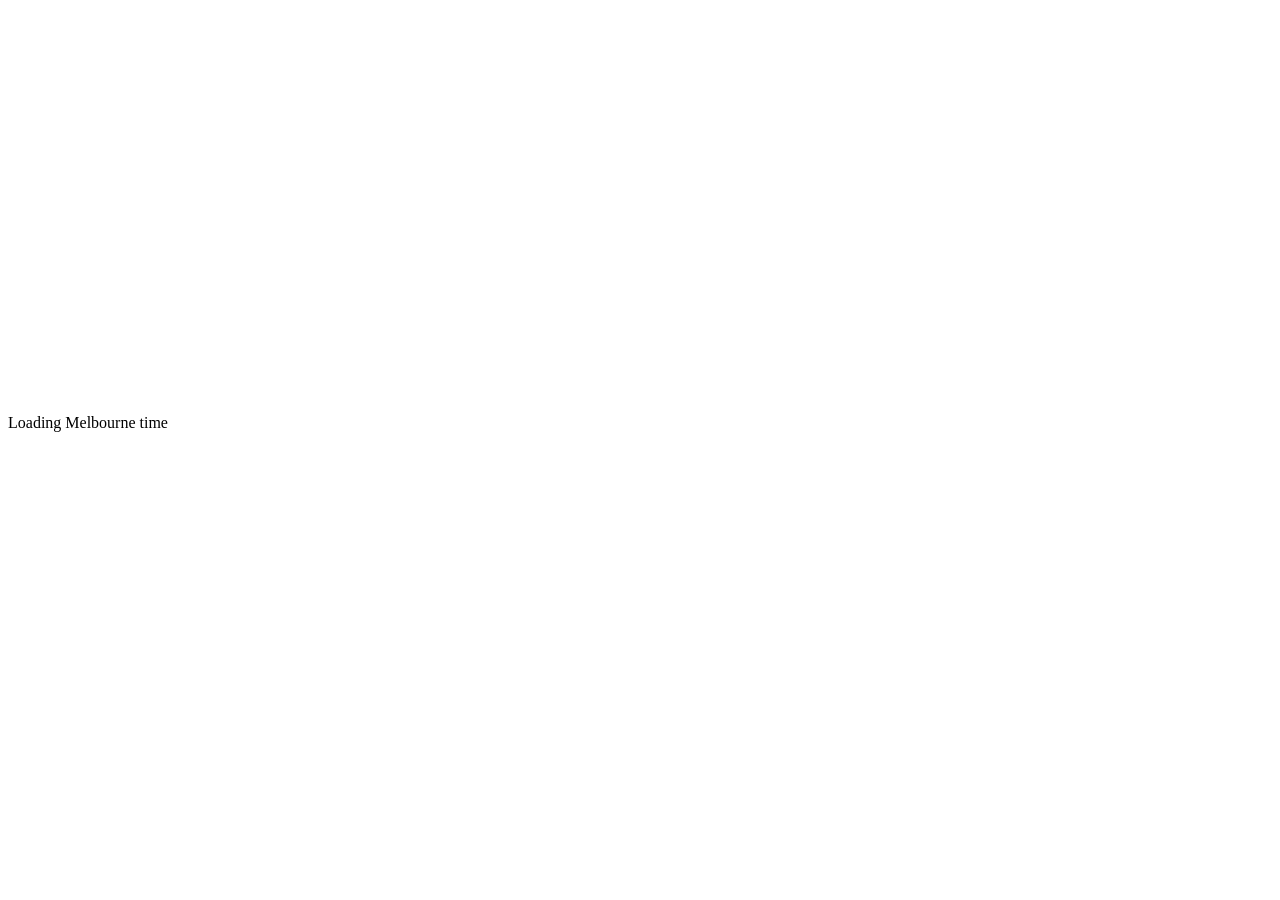
==== counter-field/index.html @ 3d099e7a "Add counter field clock page" ====
<!doctype html>
<html lang="en-AU">
<head>
  <meta charset="utf-8">
  <meta name="viewport" content="width=device-width, initial-scale=1, viewport-fit=cover">
  <meta name="robots" content="noindex, nofollow, noarchive, nosnippet, noimageindex">
  <meta name="googlebot" content="noindex, nofollow, noarchive, nosnippet, noimageindex">
  <meta name="bingbot" content="noindex, nofollow, noarchive, nosnippet, noimageindex">
  <meta name="referrer" content="no-referrer">
  <meta name="theme-color" content="#1C1B1C">
  <title>Melbourne Counter Field Clock</title>
  <link rel="stylesheet" href="style.css?v=20260803a">
</head>
<body>
  <div id="viewport">
    <main id="stage" aria-label="Melbourne counter field clock">
      <canvas id="field" width="1920" height="402" aria-hidden="true"></canvas>
      <div id="status" role="status" aria-live="polite">Loading Melbourne time</div>
    </main>
  </div>
  <script src="counter-field.js?v=20260803a"></script>
</body>
</html>
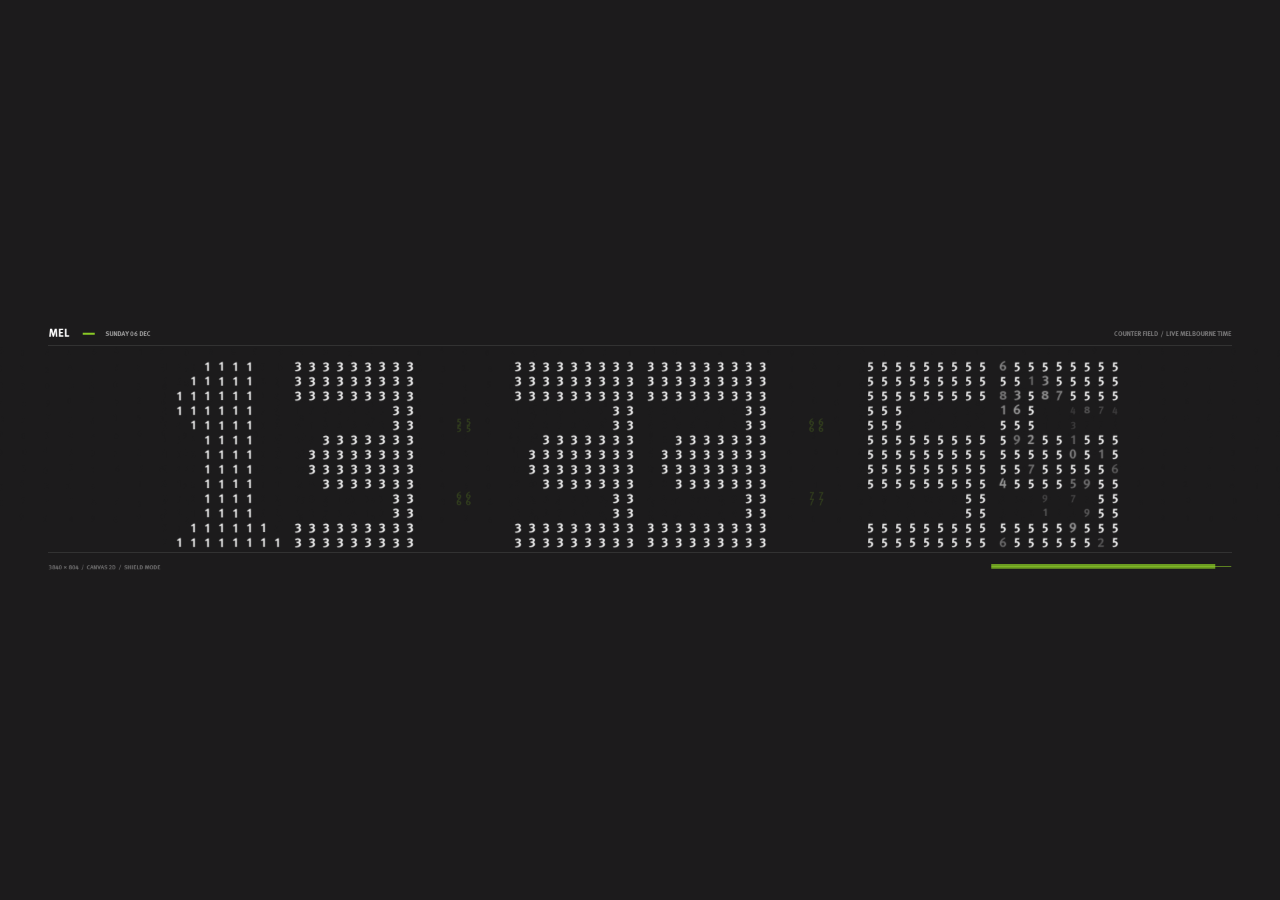
==== commit 2b273e5d: "Refresh counter field asset cache" ====
--- a/counter-field/index.html
+++ b/counter-field/index.html
@@ -9,7 +9,7 @@
   <meta name="referrer" content="no-referrer">
   <meta name="theme-color" content="#1C1B1C">
   <title>Melbourne Counter Field Clock</title>
-  <link rel="stylesheet" href="style.css?v=20260803a">
+  <link rel="stylesheet" href="style.css?v=20260803b">
 </head>
 <body>
   <div id="viewport">
@@ -18,6 +18,6 @@
       <div id="status" role="status" aria-live="polite">Loading Melbourne time</div>
     </main>
   </div>
-  <script src="counter-field.js?v=20260803a"></script>
+  <script src="counter-field.js?v=20260803b"></script>
 </body>
 </html>
--- a/counter-field/style.css
+++ b/counter-field/style.css
@@ -0,0 +1,91 @@
+:root {
+  --stage-w: 3840px;
+  --stage-h: 804px;
+  --bg: #1C1B1C;
+  --aurecon-grey: #373A36;
+  --aurecon-grey-2: #4E5859;
+  --green: #89C925;
+  --white: #FFFFFF;
+}
+
+@font-face {
+  font-family: "MP-B";
+  src: url("../MP-B.ttf?v=20260803b") format("truetype");
+  font-weight: normal;
+  font-style: normal;
+  font-display: swap;
+}
+
+* { box-sizing: border-box; }
+
+html,
+body {
+  width: 100%;
+  height: 100%;
+  margin: 0;
+  overflow: hidden;
+  background: var(--bg);
+  color: var(--white);
+  overscroll-behavior: none;
+  touch-action: none;
+}
+
+body {
+  font-family: "MP-B", Arial, Helvetica, sans-serif;
+  -webkit-font-smoothing: antialiased;
+  text-rendering: geometricPrecision;
+}
+
+#viewport {
+  position: fixed;
+  inset: 0;
+  overflow: hidden;
+  background: var(--bg);
+}
+
+#stage {
+  position: absolute;
+  left: 0;
+  top: 0;
+  width: var(--stage-w);
+  height: var(--stage-h);
+  overflow: hidden;
+  background: var(--bg);
+  transform-origin: 0 0;
+  contain: strict;
+}
+
+#field {
+  position: absolute;
+  inset: 0;
+  display: block;
+  width: 100%;
+  height: 100%;
+  background: var(--bg);
+}
+
+#status {
+  position: absolute;
+  width: 1px;
+  height: 1px;
+  overflow: hidden;
+  clip: rect(0 0 0 0);
+  white-space: nowrap;
+}
+
+html.preview body::after {
+  content: "3840 × 804  ·  ROTATE PHONE FOR A LARGER VIEW";
+  position: fixed;
+  left: 0;
+  right: 0;
+  bottom: max(14px, env(safe-area-inset-bottom));
+  text-align: center;
+  color: rgba(255,255,255,.48);
+  font: 11px/1.3 "MP-B", Arial, Helvetica, sans-serif;
+  letter-spacing: .12em;
+  pointer-events: none;
+}
+
+@media (prefers-reduced-motion: reduce) {
+  #field { image-rendering: auto; }
+}
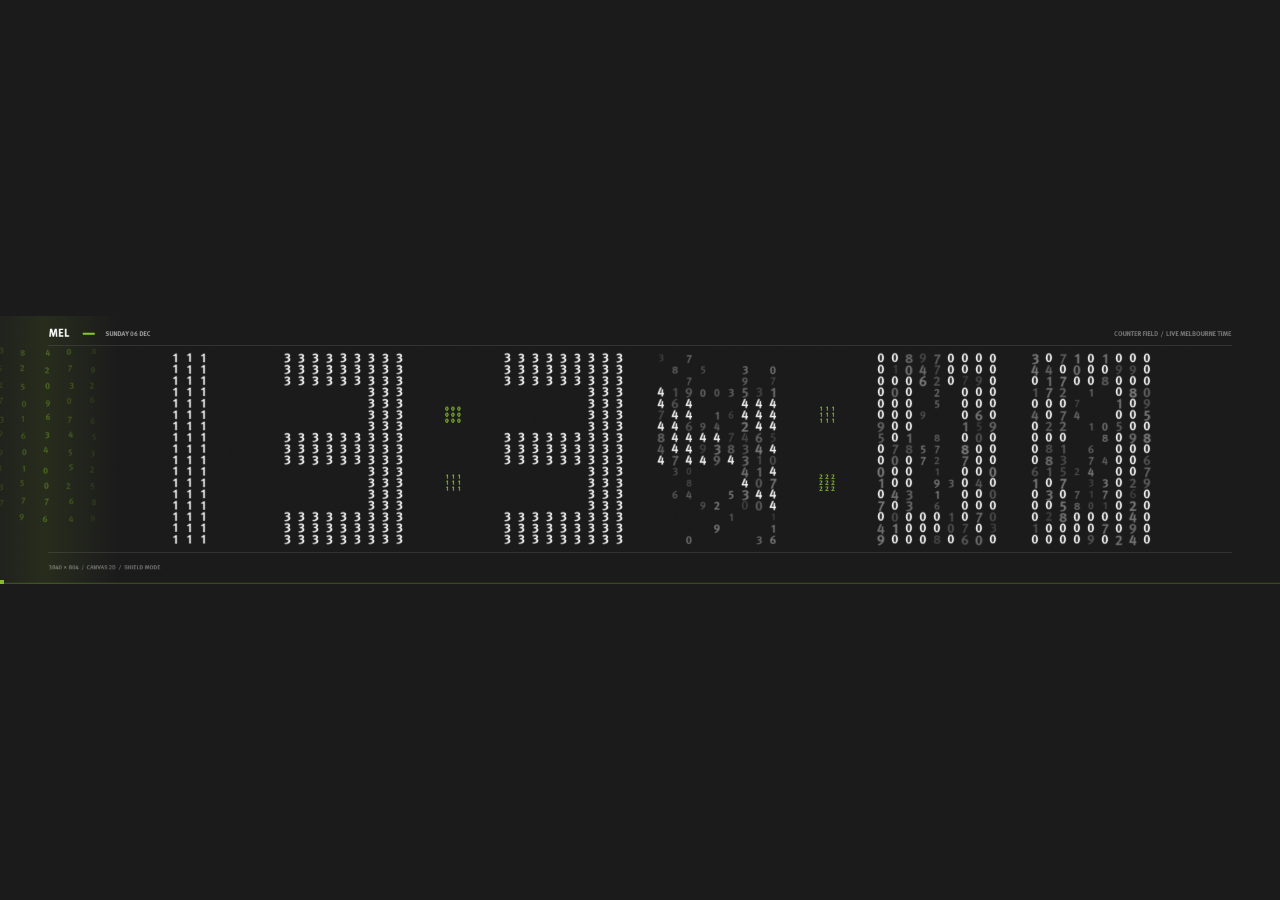
==== commit 847ef902: "Refresh counter field build cache" ====
--- a/counter-field/index.html
+++ b/counter-field/index.html
@@ -9,7 +9,7 @@
   <meta name="referrer" content="no-referrer">
   <meta name="theme-color" content="#1C1B1C">
   <title>Melbourne Counter Field Clock</title>
-  <link rel="stylesheet" href="style.css?v=20260803b">
+  <link rel="stylesheet" href="style.css?v=20260803c">
 </head>
 <body>
   <div id="viewport">
@@ -18,6 +18,6 @@
       <div id="status" role="status" aria-live="polite">Loading Melbourne time</div>
     </main>
   </div>
-  <script src="counter-field.js?v=20260803b"></script>
+  <script src="counter-field.js?v=20260803c"></script>
 </body>
 </html>
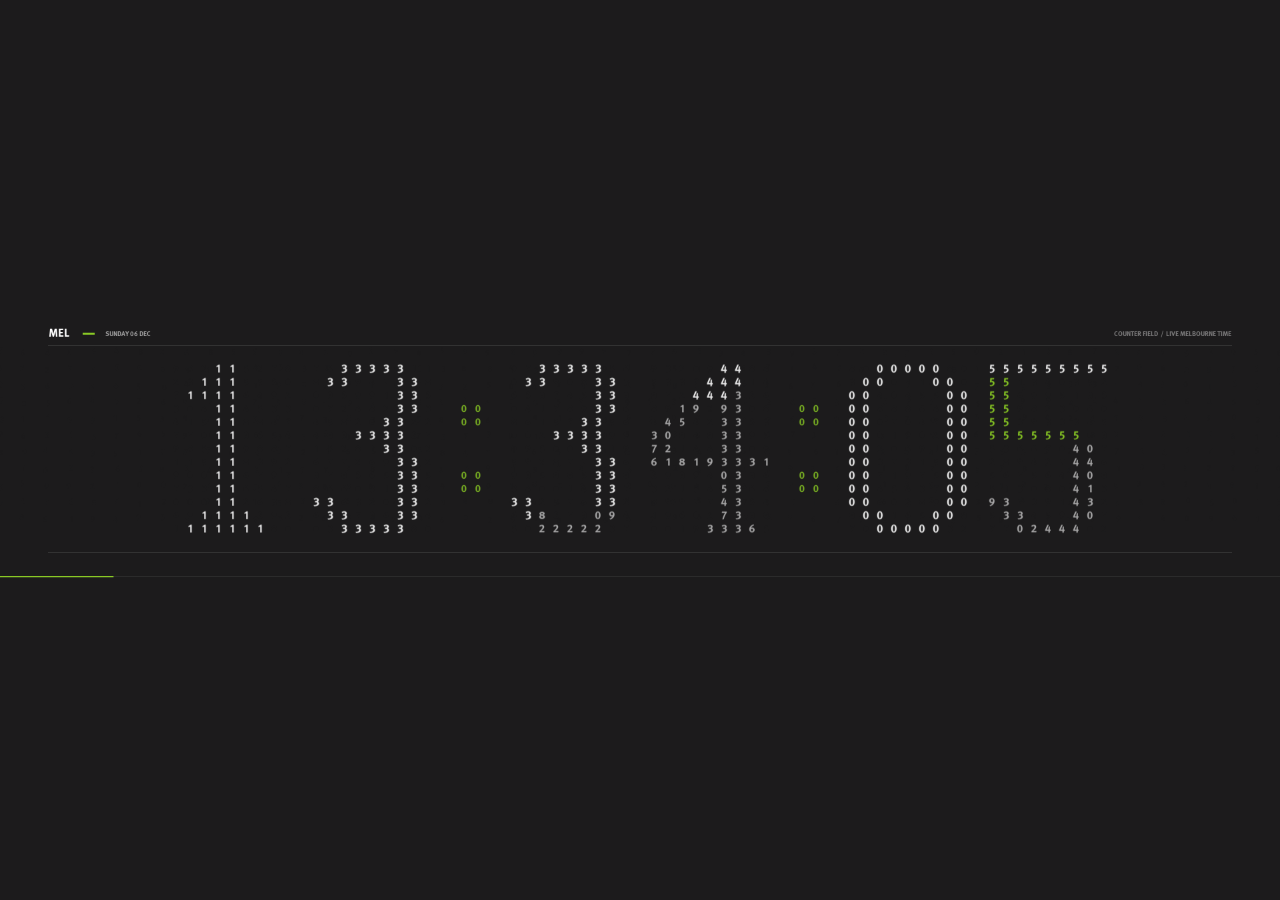
==== commit 7b9df276: "Publish refined counter field build" ====
--- a/counter-field/index.html
+++ b/counter-field/index.html
@@ -9,7 +9,7 @@
   <meta name="referrer" content="no-referrer">
   <meta name="theme-color" content="#1C1B1C">
   <title>Melbourne Counter Field Clock</title>
-  <link rel="stylesheet" href="style.css?v=20260803c">
+  <link rel="stylesheet" href="style.css?v=20260803e">
 </head>
 <body>
   <div id="viewport">
@@ -18,6 +18,6 @@
       <div id="status" role="status" aria-live="polite">Loading Melbourne time</div>
     </main>
   </div>
-  <script src="counter-field.js?v=20260803c"></script>
+  <script src="counter-field.js?v=20260803e"></script>
 </body>
 </html>
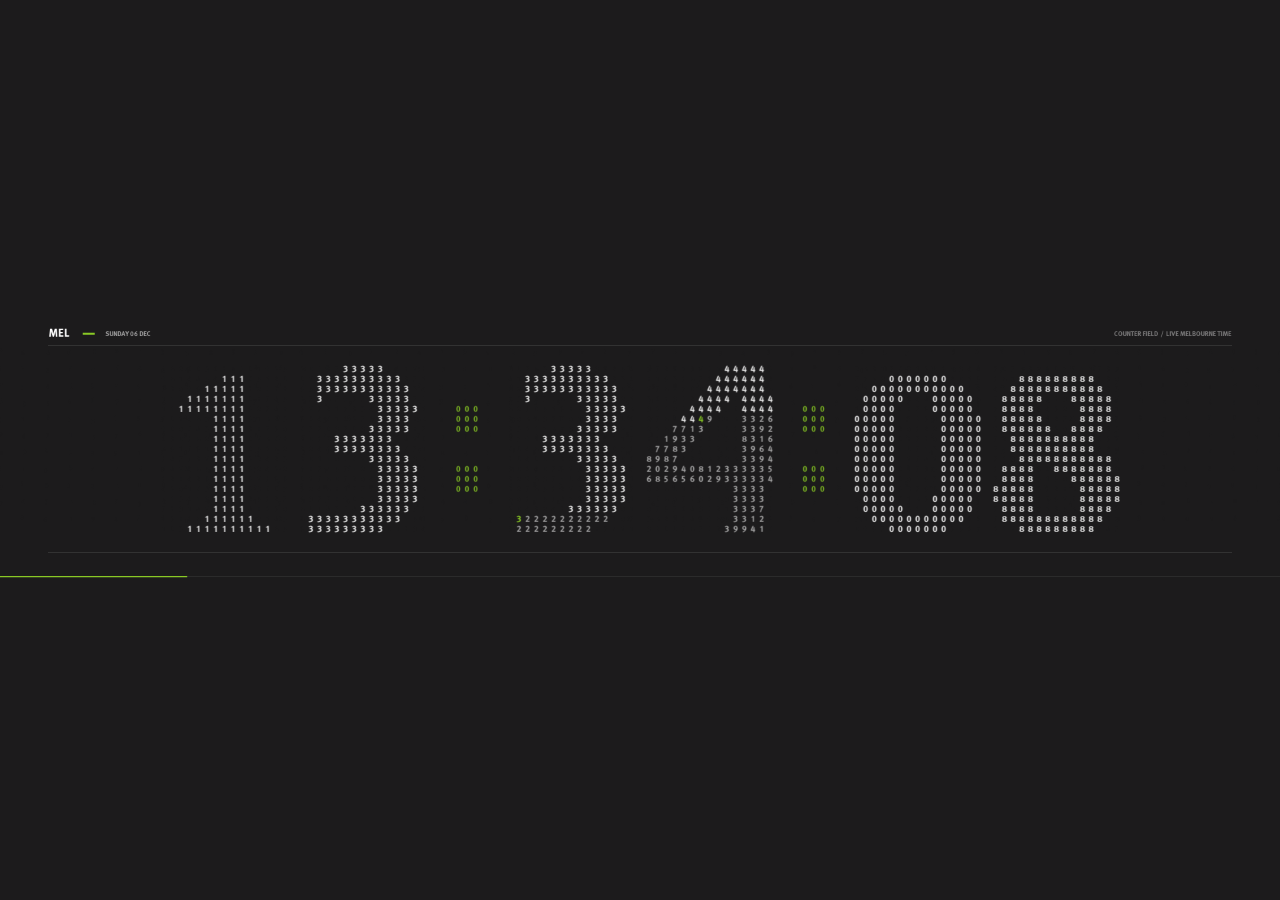
==== commit 8023a79f: "Use Meta Serif counter field build" ====
--- a/counter-field/index.html
+++ b/counter-field/index.html
@@ -9,7 +9,7 @@
   <meta name="referrer" content="no-referrer">
   <meta name="theme-color" content="#1C1B1C">
   <title>Melbourne Counter Field Clock</title>
-  <link rel="stylesheet" href="style.css?v=20260803e">
+  <link rel="stylesheet" href="style.css?v=20260803f">
 </head>
 <body>
   <div id="viewport">
@@ -18,6 +18,6 @@
       <div id="status" role="status" aria-live="polite">Loading Melbourne time</div>
     </main>
   </div>
-  <script src="counter-field.js?v=20260803e"></script>
+  <script src="counter-field-meta-loader.js?v=20260803f"></script>
 </body>
 </html>
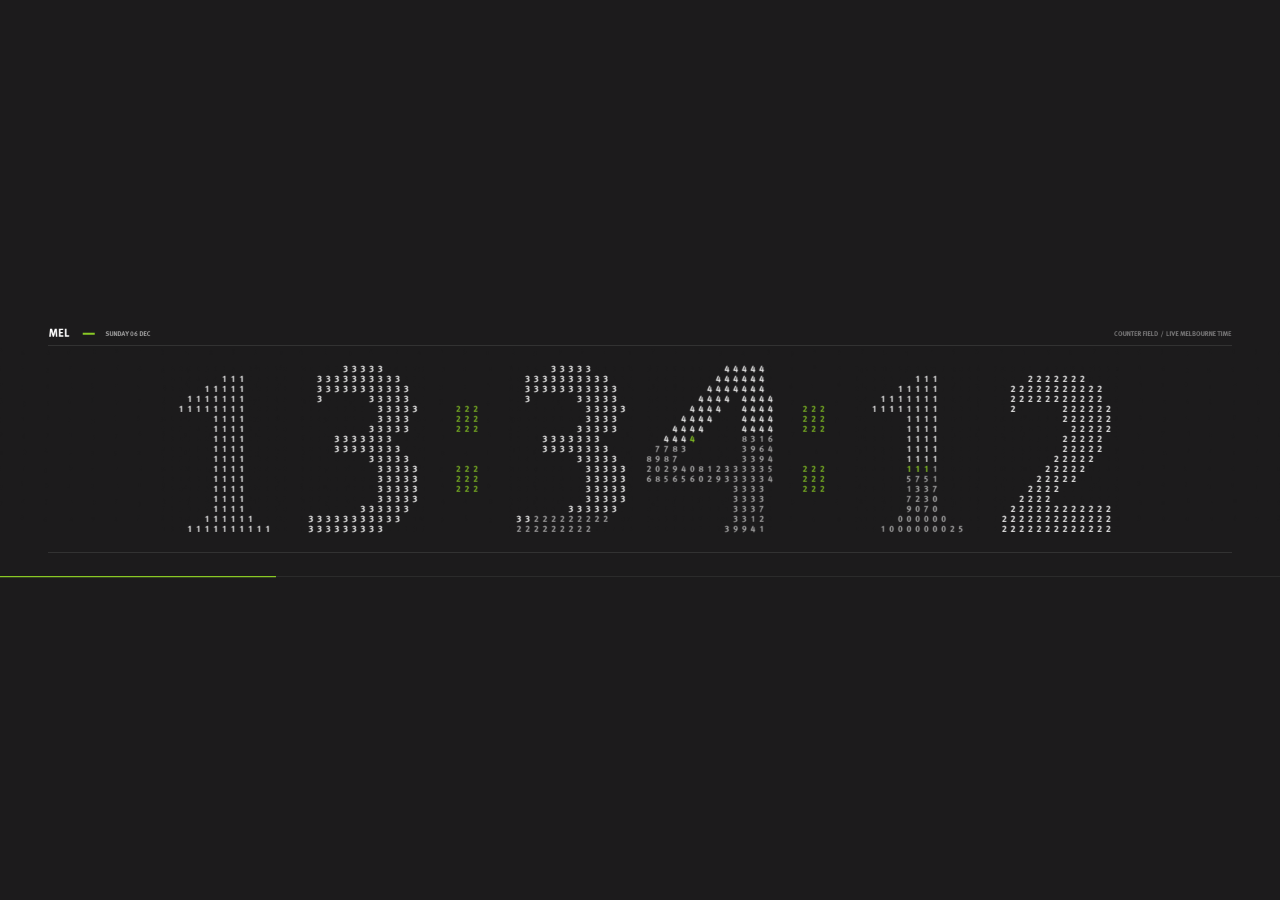
==== commit 0d745acd: "Launch counter field colon animation build" ====
--- a/counter-field/index.html
+++ b/counter-field/index.html
@@ -9,7 +9,7 @@
   <meta name="referrer" content="no-referrer">
   <meta name="theme-color" content="#1C1B1C">
   <title>Melbourne Counter Field Clock</title>
-  <link rel="stylesheet" href="style.css?v=20260803f">
+  <link rel="stylesheet" href="style.css?v=20260804a">
 </head>
 <body>
   <div id="viewport">
@@ -18,6 +18,6 @@
       <div id="status" role="status" aria-live="polite">Loading Melbourne time</div>
     </main>
   </div>
-  <script src="counter-field-meta-loader.js?v=20260803f"></script>
+  <script src="counter-field-meta-loader.js?v=20260804a"></script>
 </body>
 </html>
